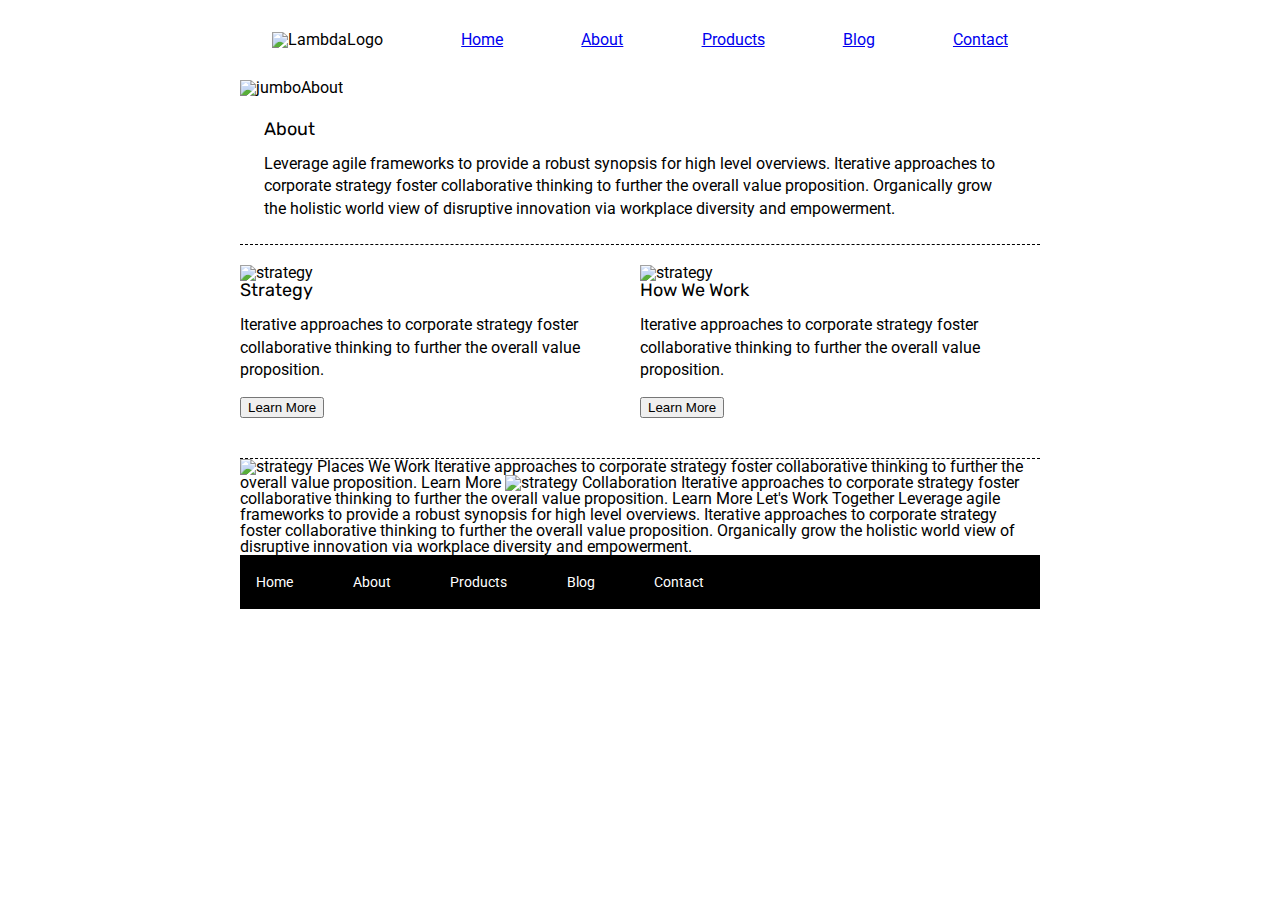
==== about.html @ 360fdff9 "2nd updates" ====
<!doctype html>

<html lang="en">
<head>
  <meta charset="utf-8">

  <title>Sprint Challenge - About</title>

  <link href="https://fonts.googleapis.com/css?family=Roboto|Rubik" rel="stylesheet">
  <link rel="stylesheet" href="css/index.css">

</head>

<body>

    <div class="container about-page">
      <nav class="topNav">
        <img class="logo" src="img/lambda-black.png" alt="LambdaLogo">
          <a href="index.html">Home</a>
          <a href="about.html">About</a>
          <a href="#">Products</a>
          <a href="#">Blog</a>
          <a href="#">Contact</a>
      </nav>

    <img class="cityImage" src="img/jumbo-about.png" alt="jumboAbout">
<section class="topSection">
  <div>
    <h2>About</h2>

  <p>Leverage agile frameworks to provide a robust synopsis for high level overviews. Iterative approaches to corporate strategy foster collaborative thinking to further the overall value proposition. Organically grow the holistic world view of disruptive innovation via workplace diversity and empowerment.</p>
</div>
</section>

<section class="middle1">

<div class="contentBox">
    <img src="img/about-plan.png" alt="strategy">

    <h2>Strategy</h2>

    <p>Iterative approaches to corporate strategy foster collaborative thinking to further the overall value proposition.</p>
<br>
    <button type="button">Learn More</button>

</div>

<div class="contentBox">
    <img src="img/about-working.png" alt="strategy">

    <h2>How We Work</h2>

    <p>Iterative approaches to corporate strategy foster collaborative thinking to further the overall value proposition.</p>
<br>
    <button type="button">Learn More</button>
</div>

</section>


<section class="middleTwo">
    <img src="img/about-office.png" alt="strategy">

    Places We Work

    Iterative approaches to corporate strategy foster collaborative thinking to further the overall value proposition.

    Learn More

    <img src="img/about-meeting.png" alt="strategy">

    Collaboration

    Iterative approaches to corporate strategy foster collaborative thinking to further the overall value proposition.

    Learn More

    Let's Work Together

    Leverage agile frameworks to provide a robust synopsis for high level overviews. Iterative approaches to corporate strategy foster collaborative thinking to further the overall value proposition. Organically grow the holistic world view of disruptive innovation via workplace diversity and empowerment.
</section>


      <footer>
        <nav>
          <a href="index.html">Home</a>
          <a href="#">About</a>
          <a href="#">Products</a>
          <a href="#">Blog</a>
          <a href="#">Contact</a>
        </nav>
      </footer>
    </div><!-- container -->
</body>
</html>
---- css/index.css ----
/* http://meyerweb.com/eric/tools/css/reset/
   v2.0 | 20110126
   License: none (public domain)
*/
html, body, div, span, applet, object, iframe,
h1, h2, h3, h4, h5, h6, p, blockquote, pre,
a, abbr, acronym, address, big, cite, code,
del, dfn, em, img, ins, kbd, q, s, samp,
small, strike, strong, sub, sup, tt, var,
b, u, i, center,
dl, dt, dd, ol, ul, li,
fieldset, form, label, legend,
table, caption, tbody, tfoot, thead, tr, th, td,
article, aside, canvas, details, embed,
figure, figcaption, footer, header, hgroup,
menu, nav, output, ruby, section, summary,
time, mark, audio, video {
  margin: 0;
  padding: 0;
  border: 0;
  font-size: 100%;
  font: inherit;
  vertical-align: baseline;
}

/* HTML5 display-role reset for older browsers */
article, aside, details, figcaption, figure,
footer, header, hgroup, menu, nav, section {
  display: block;
}

body {
  line-height: 1;
}

ol, ul {
  list-style: none;
}

blockquote, q {
  quotes: none;
}

blockquote:before, blockquote:after,
q:before, q:after {
  content: '';
  content: none;
}

table {
  border-collapse: collapse;
  border-spacing: 0;
}

* {
  box-sizing: border-box;
}

html, body {
  height: 100%;
  font-family: 'Roboto', sans-serif;
}

h1, h2, h3, h4, h5 {
  font-size: 18px;
  margin-bottom: 15px;
  font-family: 'Rubik', sans-serif;
}

p {
  line-height: 1.4;
}

.container {
  width: 800px;
  margin: 0 auto;
}

.top-content {
  display: flex;
  flex-wrap: wrap;
  justify-content: space-evenly;
  margin-bottom: 20px;
  border-bottom: 1px dashed black;
}

.topSection {
  display: flex;
  justify-content: flex-start;
  margin-bottom: 20px;
  padding: 3%;
  border-bottom: 1px dashed black;
}

.top-content .text-container {
  width: 48%;
  padding: 0 1%;
  padding-bottom: 20px;
}

.middle-content {
  margin-bottom: 20px;
  border-bottom: 1px dashed black;
}

.middle-content h2 {
  padding: 0 2%;
  margin-bottom: 0;
}

.middle-content .boxes {
  display: flex;
  flex-wrap: wrap;
  justify-content: space-evenly;
}

.box1 {
  background: teal;
}

.middle-content .boxes .box {
  width: 12.5%;
  height: 100px;
  margin: 20px 2.5%;
  color: white;
  display: flex;
  align-items: center;
  justify-content: center;
}

.box1 {
  background: teal;
}

.box2 {
  background: gold;
}

.box3 {
  background: cadetblue;
}

.box4 {
  background: coral;
}

.box5 {
  background: crimson;
}

.box6 {
  background: forestgreen;
}

.box7 {
  background: darkorchid;
}

.box8 {
  background: hotpink;
}

.box9 {
  background: indigo;
}

.box10 {
  background: dodgerblue;
}

.bottom-content {
  display: flex;
  margin: 0 2% 20px;
  justify-content: space-around;
}

.bottom-content .text-container {
  padding-right: 4%;
}

.bottom-content .text-container:last-child {
  padding-right: 0;
}

footer {
  width: 100%;
  background: black;
}

footer nav {
  width: 60%;
  display: flex;
  justify-content: space-between;
  align-items: center;
  padding: 20px 2%;
  font-size: 14px;
}

footer nav a {
  color: white;
  text-decoration: none;
}

.topNav {
  display: flex;
  justify-content: space-between;
  align-items: center;
  padding: 2%;
  margin: 2%;
  color: black;
}

.jumbo {
  display: flex;
  justify-content: center;
  padding: 2%;
  padding-bottom: 3%;
  margin: 1%;
}

.middle1 {
  display: flex;
  justify-content: space-between;
}

.contentBox {
  border-bottom: 1px black dashed;
  padding-bottom: 5%;
}
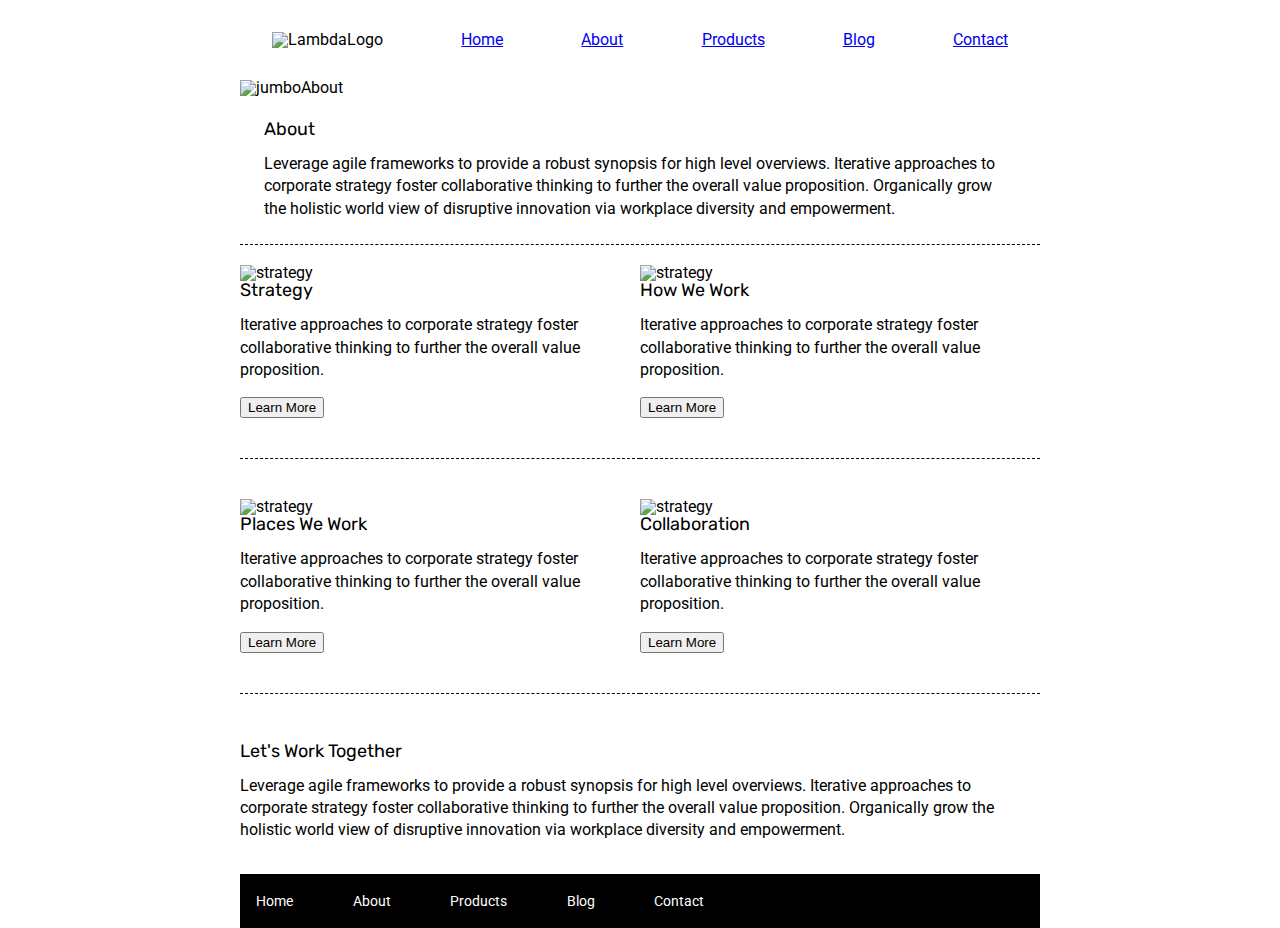
==== commit d4addb92: "about changes" ====
--- a/about.html
+++ b/about.html
@@ -59,25 +59,37 @@
 
 
 <section class="middleTwo">
+
+  <div class="contentBox">
     <img src="img/about-office.png" alt="strategy">
 
-    Places We Work
+    <h2>Places We Work</h2>
 
-    Iterative approaches to corporate strategy foster collaborative thinking to further the overall value proposition.
+    <p>Iterative approaches to corporate strategy foster collaborative thinking to further the overall value proposition.</p>
+<br>
 
-    Learn More
+    <button type="button">Learn More</button>
+</div>
 
+<div class="contentBox">
     <img src="img/about-meeting.png" alt="strategy">
 
-    Collaboration
+    <h2>Collaboration</h2>
 
-    Iterative approaches to corporate strategy foster collaborative thinking to further the overall value proposition.
+    <p>Iterative approaches to corporate strategy foster collaborative thinking to further the overall value proposition.</p>
+<br>
+    <button type="button">Learn More</button>
+  </div>
+</section>
 
-    Learn More
+<section class="aboutBottom">
+  <div>
 
-    Let's Work Together
+    <h2>Let's Work Together</h2>
 
-    Leverage agile frameworks to provide a robust synopsis for high level overviews. Iterative approaches to corporate strategy foster collaborative thinking to further the overall value proposition. Organically grow the holistic world view of disruptive innovation via workplace diversity and empowerment.
+    <p>Leverage agile frameworks to provide a robust synopsis for high level overviews. Iterative approaches to corporate strategy foster collaborative thinking to further the overall value proposition. Organically grow the holistic world view of disruptive innovation via workplace diversity and empowerment.</p>
+</div>
+
 </section>
 
 
--- a/css/index.css
+++ b/css/index.css
@@ -226,4 +226,17 @@
 .contentBox {
   border-bottom: 1px black dashed;
   padding-bottom: 5%;
+}
+
+.middleTwo {
+  display: flex;
+  justify-content: space-between;
+  padding-top: 5%;
+}
+
+.aboutBottom {
+  display: flex;
+  justify-content: flex-start;
+  padding-top: 6%;
+  padding-bottom: 4%;
 }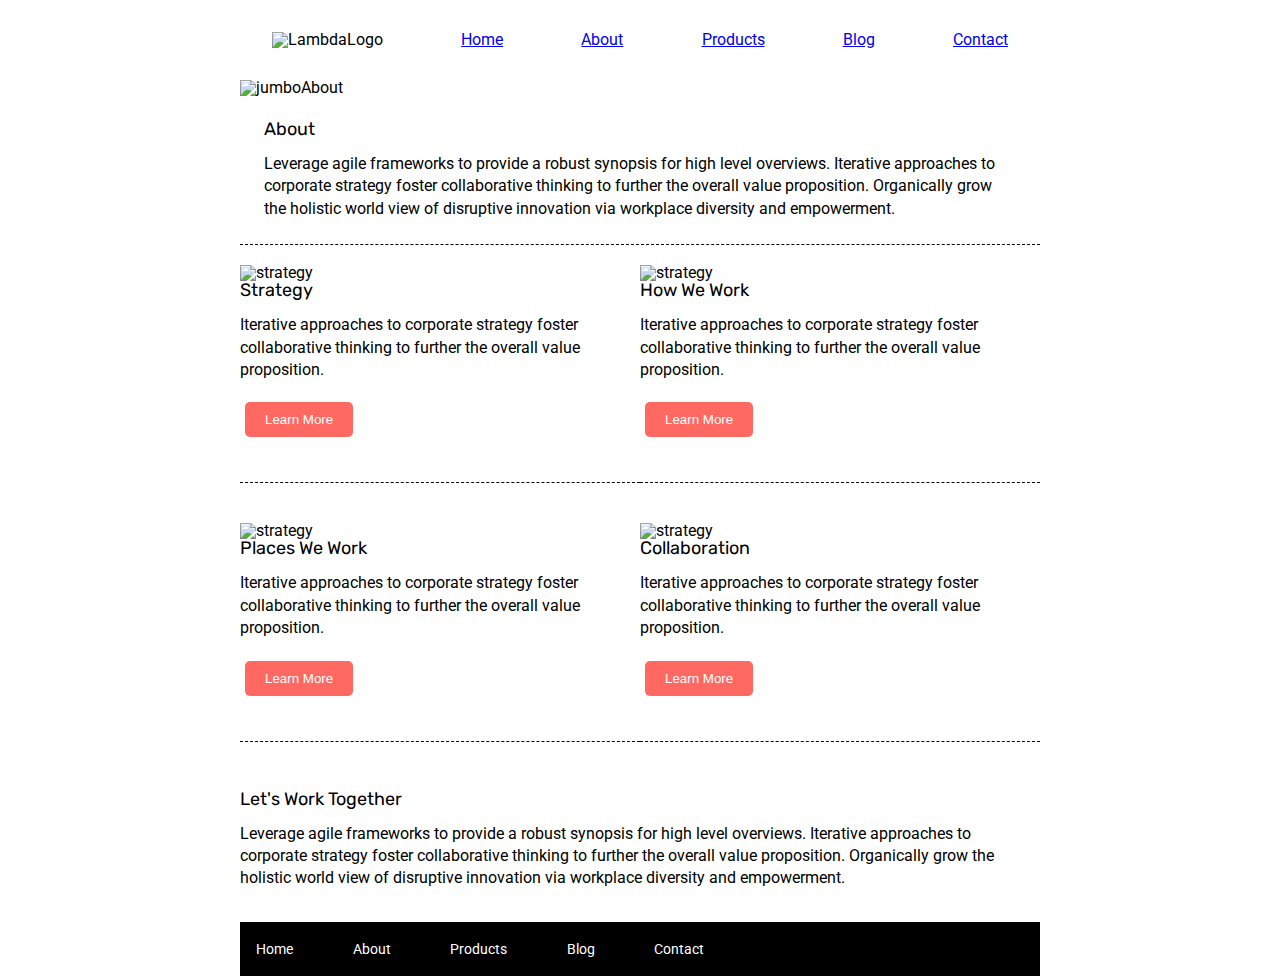
==== commit 13bdf64b: "about.html button animations" ====
--- a/about.html
+++ b/about.html
@@ -41,7 +41,7 @@
 
     <p>Iterative approaches to corporate strategy foster collaborative thinking to further the overall value proposition.</p>
 <br>
-    <button type="button">Learn More</button>
+<button class="button"><span>Learn More </span></button>
 
 </div>
 
@@ -52,7 +52,7 @@
 
     <p>Iterative approaches to corporate strategy foster collaborative thinking to further the overall value proposition.</p>
 <br>
-    <button type="button">Learn More</button>
+    <button class="button"><span>Learn More </span></button>
 </div>
 
 </section>
@@ -68,7 +68,7 @@
     <p>Iterative approaches to corporate strategy foster collaborative thinking to further the overall value proposition.</p>
 <br>
 
-    <button type="button">Learn More</button>
+    <button class="button"><span>Learn More </span></button>
 </div>
 
 <div class="contentBox">
@@ -78,7 +78,7 @@
 
     <p>Iterative approaches to corporate strategy foster collaborative thinking to further the overall value proposition.</p>
 <br>
-    <button type="button">Learn More</button>
+    <button class="button"><span>Learn More </span></button>
   </div>
 </section>
 
--- a/css/index.css
+++ b/css/index.css
@@ -239,4 +239,61 @@
   justify-content: flex-start;
   padding-top: 6%;
   padding-bottom: 4%;
+}
+
+/*
+button {
+  background-color: white;
+  color: black;
+  border: 2px solid black;
+  padding-top: 5px;
+  padding-bottom: 5px;
+  padding-left: 10px;
+  padding-right: 10px;
+  border-radius: 5px;
+}
+
+button:hover {
+  background-color: #ffff9f;
+}
+*/
+.button {
+  border-radius: 4px;
+  background-color: #ff6961;
+  border: none;
+  color: #FFFFFF;
+  text-align: center;
+  transition: all 0.5s;
+  cursor: pointer;
+  margin: 5px;
+  padding-top: 10px;
+  padding-bottom: 10px;
+  padding-left: 20px;
+  padding-right: 20px;
+  border-radius: 5px;
+}
+
+.button span {
+  cursor: pointer;
+  display: inline-block;
+  position: relative;
+  transition: 0.5s;
+}
+
+.button span:after {
+  content: '\00bb';
+  position: absolute;
+  opacity: 0;
+  top: 0;
+  right: -20px;
+  transition: 0.5s;
+}
+
+.button:hover span {
+  padding-right: 25px;
+}
+
+.button:hover span:after {
+  opacity: 1;
+  right: 0;
 }